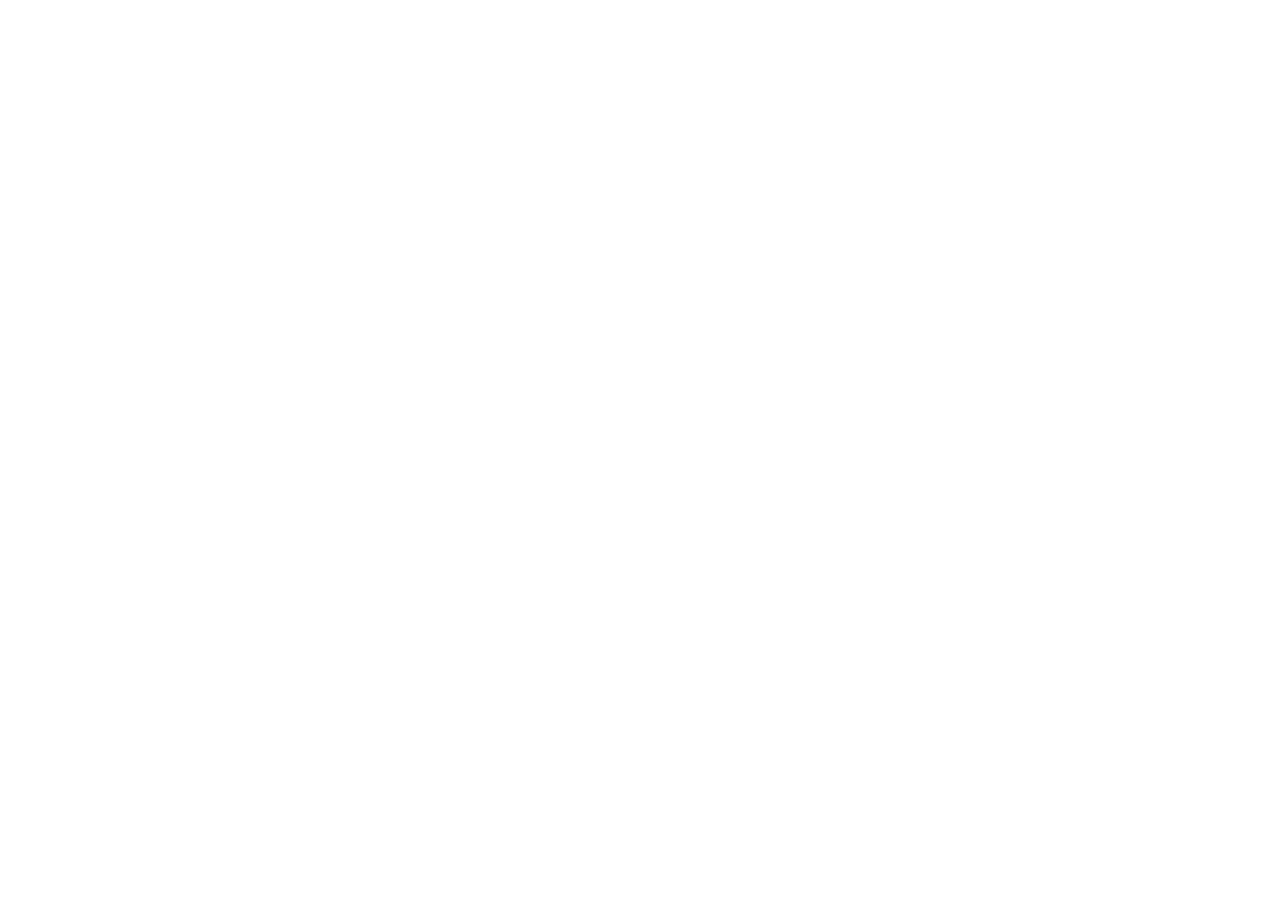
==== index.html @ 8f1e81cb "create files" ====
<!DOCTYPE html>
<html lang="en">
<head>
    <meta charset="UTF-8">
    <meta name="viewport" content="width=device-width, initial-scale=1.0">
    <title>Document</title>
</head>
<body>
    
</body>
</html>
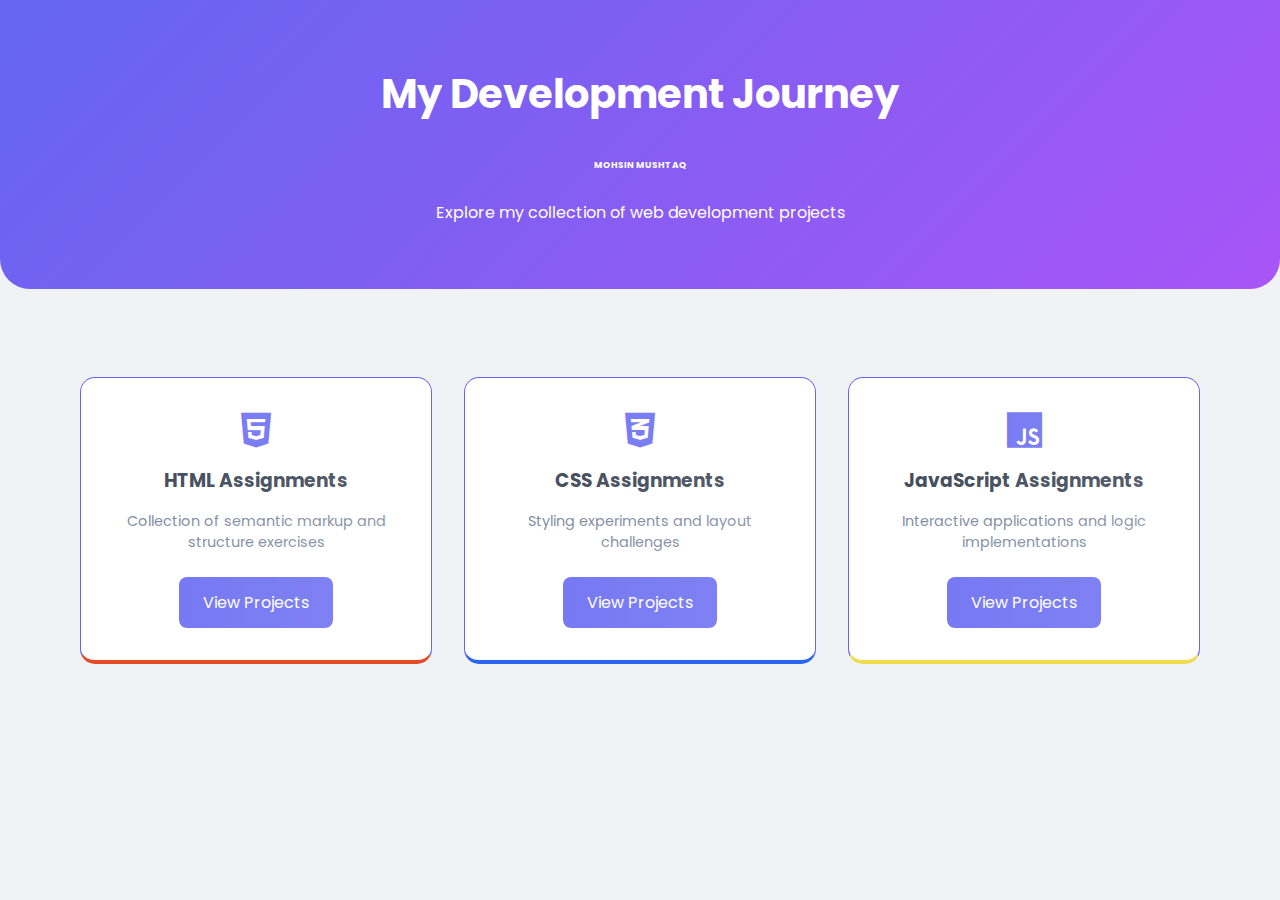
==== commit 9b886c88: "create all-assignment home page" ====
--- a/index.html
+++ b/index.html
@@ -1,11 +1,64 @@
+
 <!DOCTYPE html>
 <html lang="en">
 <head>
     <meta charset="UTF-8">
     <meta name="viewport" content="width=device-width, initial-scale=1.0">
-    <title>Document</title>
+    <title>Code Archive | My Projects</title>
+    <link href="https://fonts.googleapis.com/css2?family=Poppins:wght@300;400;600&display=swap" rel="stylesheet">
+    <link rel="stylesheet" href="https://cdnjs.cloudflare.com/ajax/libs/font-awesome/6.0.0/css/all.min.css">
+   <link rel="stylesheet" href="index.css">
 </head>
 <body>
-    
+    <div class="hero">
+        <h1>My Development Journey <br><span>MOHSIN MUSHTAQ</span>
+
+        </h1>
+        <p>Explore my collection of web development projects</p>
+    </div>
+
+    <div class="container">
+        <div class="grid">
+            <!-- HTML Projects Card -->
+            <div class="card html-card">
+                <i class="fab fa-html5"></i>
+                <h3>HTML Assignments</h3>
+                <p>Collection of semantic markup and structure exercises</p>
+                <a href="" class="btn">View Projects</a>
+            </div>
+
+            <!-- CSS Projects Card -->
+            <div class="card css-card">
+                <i class="fab fa-css3-alt"></i>
+                <h3>CSS Assignments</h3>
+                <p>Styling experiments and layout challenges</p>
+                <a href="#css-projects" class="btn">View Projects</a>
+            </div>
+
+            <!-- JavaScript Projects Card -->
+            <div class="card js-card">
+                <i class="fab fa-js"></i>
+                <h3>JavaScript Assignments</h3>
+                <p>Interactive applications and logic implementations</p>
+                <a href="#js-projects" class="btn">View Projects</a>
+            </div>
+        </div>
+    </div>
+
+    <!-- <script>
+        // Add animation to cards on page load
+        document.addEventListener('DOMContentLoaded', () => {
+            const cards = document.querySelectorAll('.card');
+            cards.forEach((card, index) => {
+                setTimeout(() => {
+                    card.style.opacity = 1;
+                    card.style.transform = 'translateY(0)';
+                }, index * 200);
+            });
+        });
+    </script> -->
+
+
+
 </body>
 </html>--- a/index.css
+++ b/index.css
@@ -0,0 +1,129 @@
+* {
+    margin: 0;
+    padding: 0;
+    box-sizing: border-box;
+    font-family: 'Poppins', sans-serif;
+}
+
+body {
+    background: #f0f2f5;
+    color: #333;
+}
+
+.container {
+    max-width: 1200px;
+    margin: 0 auto;
+    padding: 20px;
+}
+
+/* Hero Section */
+.hero {
+    background: linear-gradient(135deg, #6366f1 0%, #a855f7 100%);
+    color: white;
+    padding: 4rem 2rem;
+    text-align: center;
+    border-radius: 0 0 30px 30px;
+    margin-bottom: 3rem;
+}
+
+.hero h1 {
+    font-size: 2.5rem;
+    margin-bottom: 1rem;
+}
+
+span{
+    font-size: xx-small;
+}
+
+/* Assignment Grid */
+.grid {
+    display: grid;
+    grid-template-columns: repeat(auto-fit, minmax(300px, 1fr));
+    gap: 2rem;
+    padding: 20px;
+}
+
+.card {
+    background: white;
+    border-radius: 15px;
+    padding: 2rem;
+    text-align: center;
+    transition: transform 0.3s ease;
+    cursor: pointer;
+    position: relative;
+    overflow: hidden;
+    border:1px solid #6366f1;
+}
+
+.card:hover {
+    transform: translateY(-10px);
+    box-shadow: 0 10px 20px rgba(0,0,0,0.1);
+}
+
+.card::before {
+    content: '';
+    position: absolute;
+    top: -50%;
+    left: -50%;
+    width: 200%;
+    height: 200%;
+    background: linear-gradient(45deg, transparent, rgba(255,255,255,0.3));
+    transform: rotate(45deg);
+    transition: 0.5s;
+}
+
+.card:hover::before {
+    animation: shine 1.5s;
+}
+
+.card i {
+    font-size: 2.5rem;
+    margin-bottom: 1rem;
+    color: #6366f1;
+}
+
+.card h3 {
+    margin-bottom: 1rem;
+    color: #2d3748;
+}
+
+.card p {
+    color: #718096;
+    font-size: 0.9rem;
+    margin-bottom: 1.5rem;
+}
+
+.btn {
+    display: inline-block;
+    padding: 0.8rem 1.5rem;
+    background: #6366f1;
+    color: white;
+    border-radius: 8px;
+    text-decoration: none;
+    transition: background 0.3s ease;
+}
+
+.btn:hover {
+    background: #4f46e5;
+}
+
+@keyframes shine {
+    0% { transform: rotate(45deg) translateX(-150%); }
+    100% { transform: rotate(45deg) translateX(150%); }
+}
+
+/* Category Colors */
+.html-card { border-bottom: 4px solid #e34c26; }
+.css-card { border-bottom: 4px solid #2965f1; }
+.js-card { border-bottom: 4px solid #f0db4f; }
+
+/* Responsive Design */
+@media (max-width: 768px) {
+    .hero h1 {
+        font-size: 2rem;
+    }
+    
+    .grid {
+        grid-template-columns: 1fr;
+    }
+}